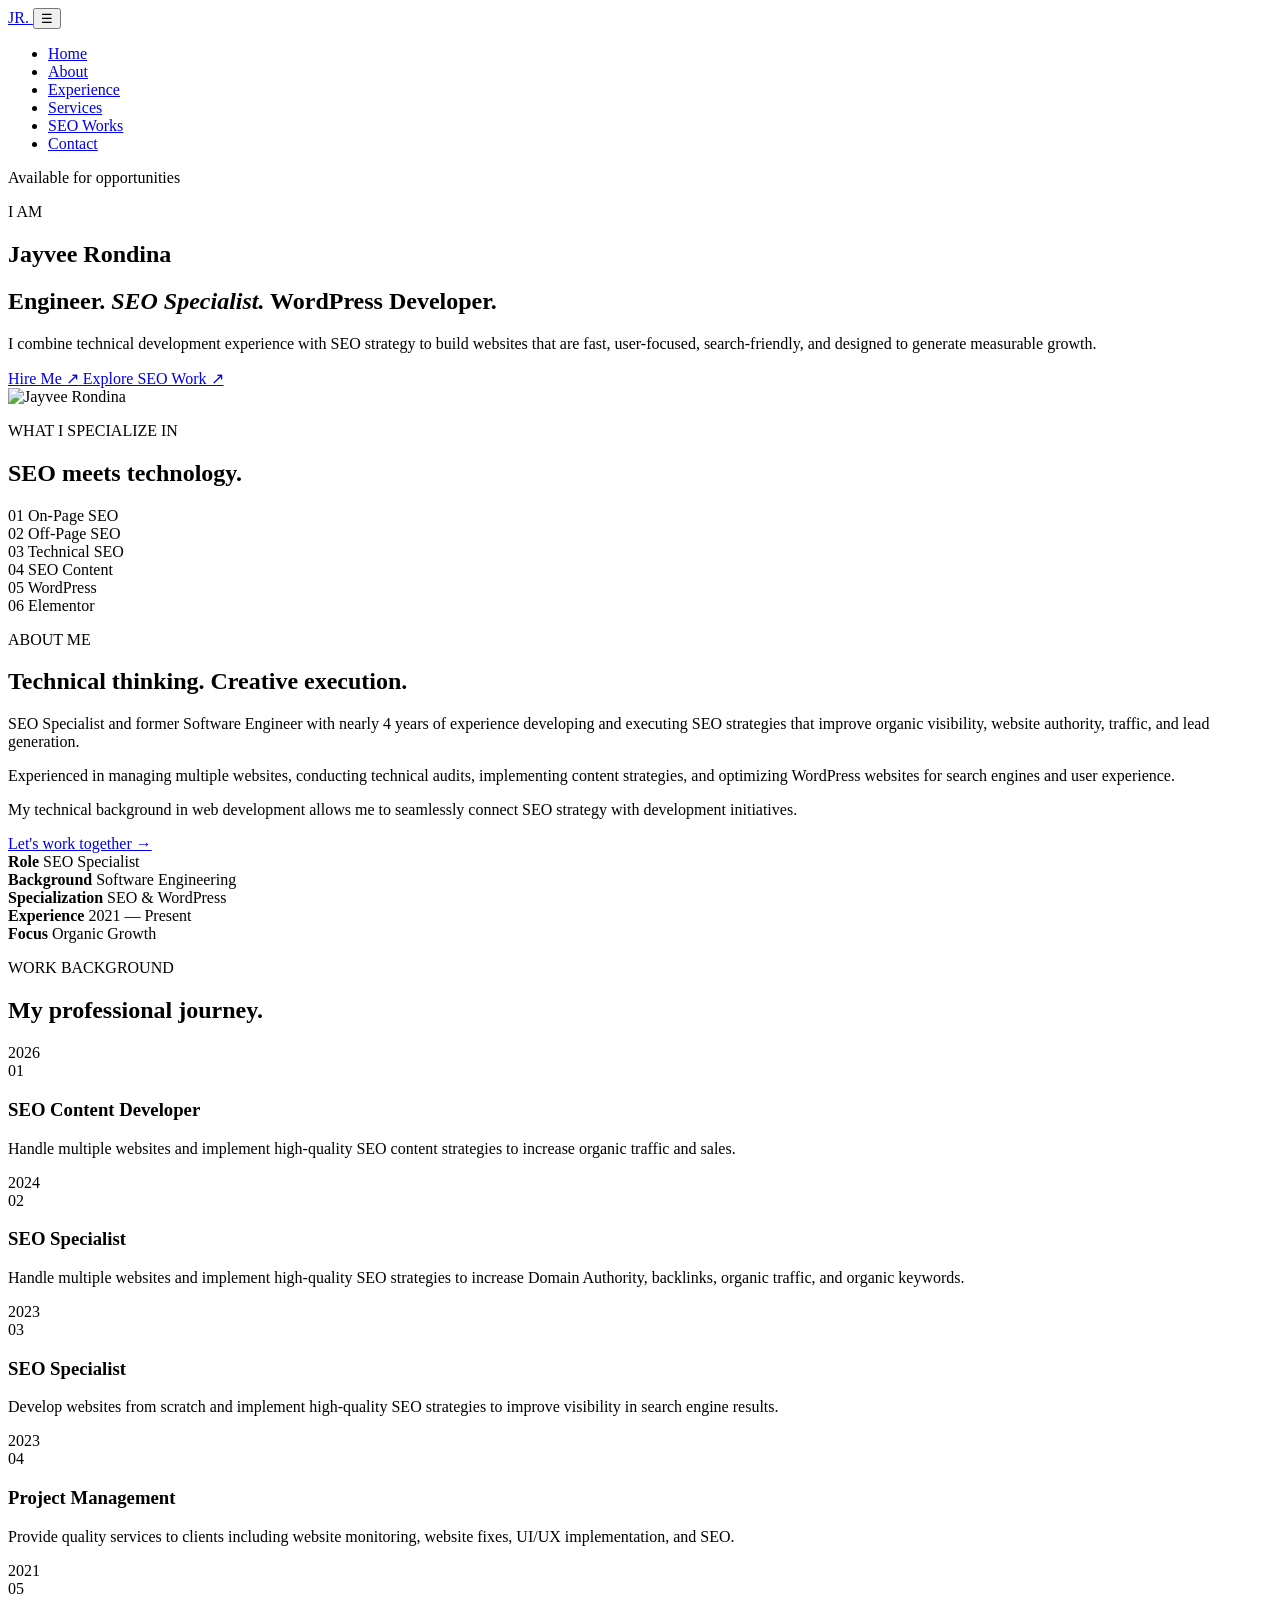
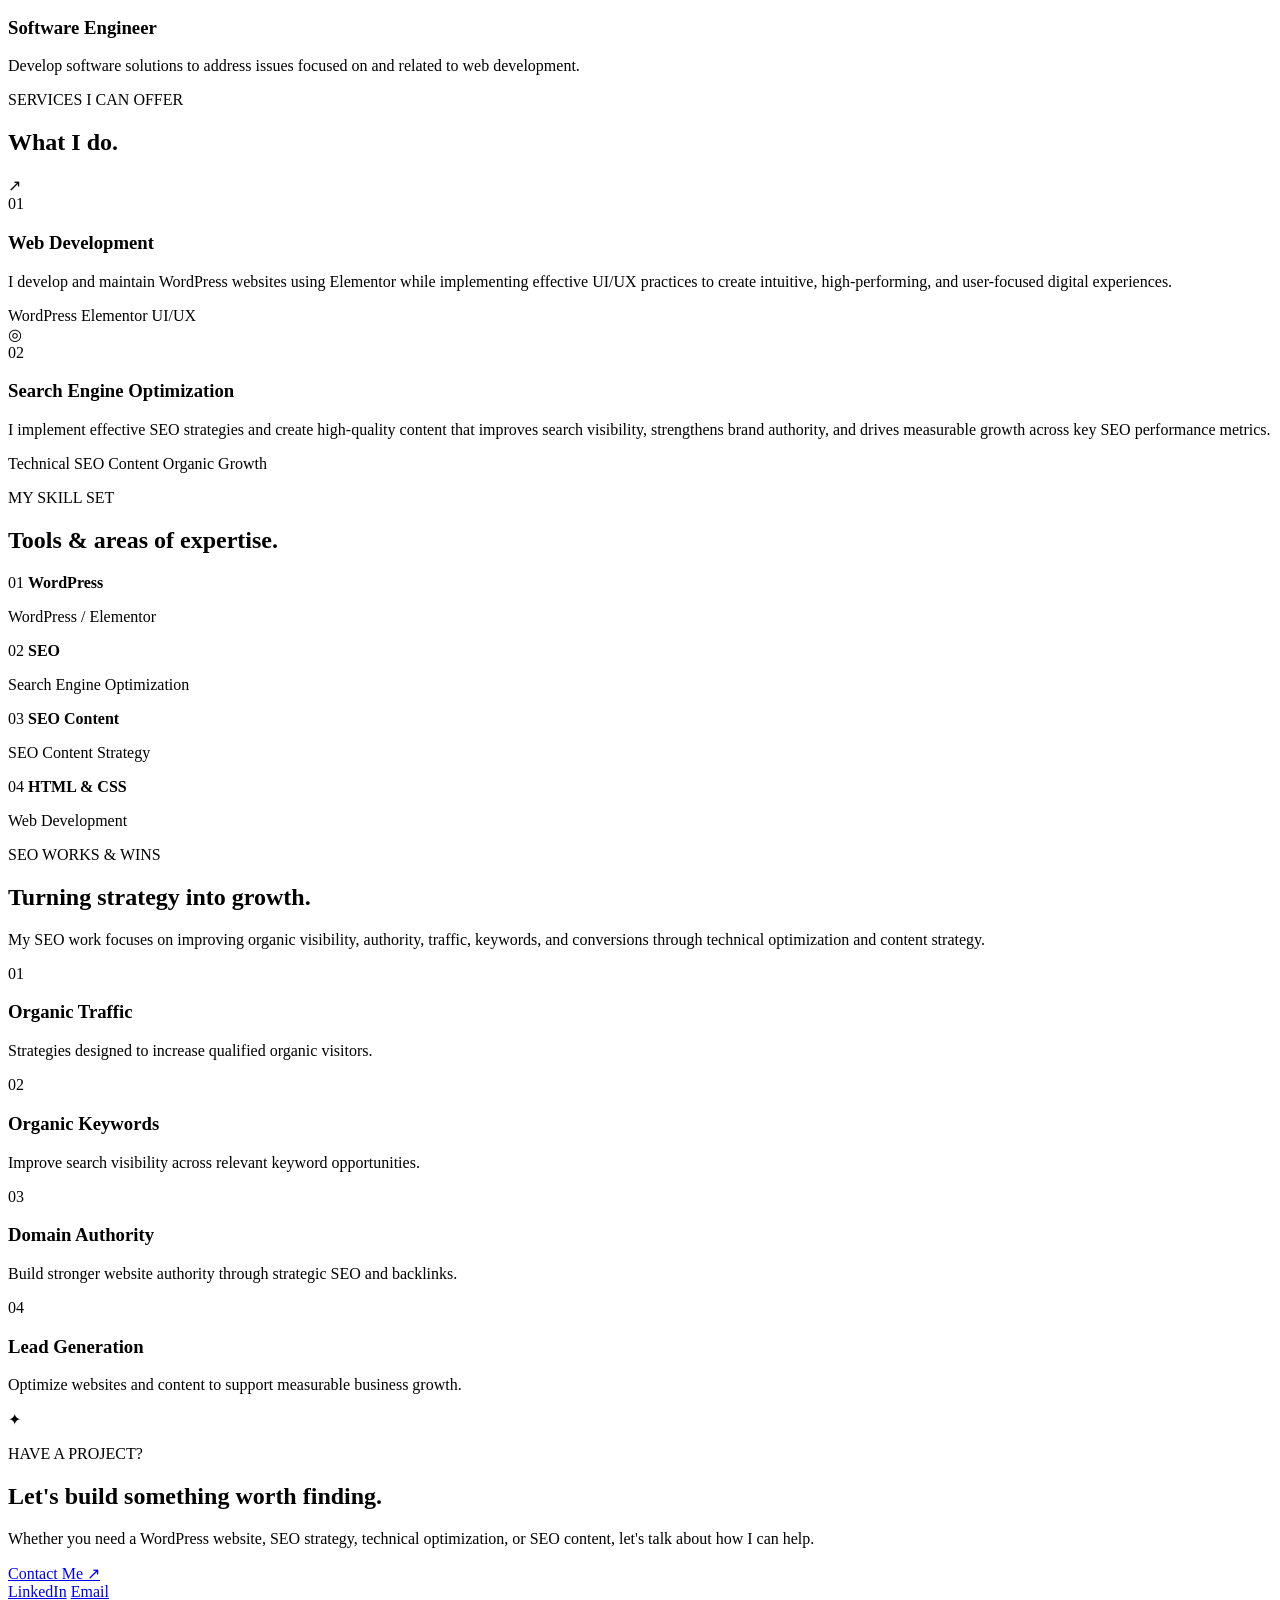
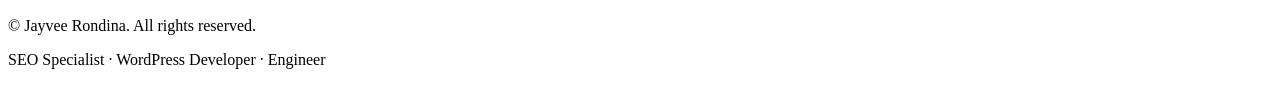
==== public/index.html @ a1ba551f "Move portfolio from WordPress to a static site Co-Authored-By: Claude Opus 5.5 <noreply@anthropic.co" ====
<!DOCTYPE html>
<html lang="en">
<head>
  <meta charset="UTF-8" />
  <meta name="viewport" content="width=device-width, initial-scale=1.0" />
  <title>Jayvee Rondina | SEO Specialist &amp; WordPress Developer</title>
  <meta name="description" content="SEO Specialist and former Software Engineer helping websites grow through technical SEO, content strategy, and WordPress development." />
  <meta property="og:type" content="website" />
  <meta property="og:title" content="Jayvee Rondina | SEO Specialist &amp; WordPress Developer" />
  <meta property="og:description" content="SEO Specialist and former Software Engineer helping websites grow through technical SEO, content strategy, and WordPress development." />
  <meta name="twitter:card" content="summary" />
  <link rel="preconnect" href="https://fonts.googleapis.com" />
  <link rel="preconnect" href="https://fonts.gstatic.com" crossorigin />
  <link rel="stylesheet" href="https://fonts.googleapis.com/css2?family=DM+Sans:wght@400;500;600;700&amp;family=Plus+Jakarta+Sans:wght@400;500;600;700;800&amp;display=swap" />
  <link rel="stylesheet" href="/style.css" />
  <link rel="stylesheet" href="/seo-style.css" />
  <script type="application/ld+json">
{
  "@context": "https://schema.org",
  "@type": "Person",
  "name": "Jayvee Rondina",
  "jobTitle": "SEO Specialist",
  "knowsAbout": [
    "Search Engine Optimization",
    "WordPress",
    "Elementor",
    "SEO Content",
    "Web Development"
  ]
}
  </script>
</head>
<body>
  <!-- NAVIGATION -->
  <header class="header">
    <nav class="navbar container">
      <a href="/" class="logo">
        JR<span>.</span>
      </a>

      <button class="menu-toggle" id="menuToggle" aria-label="Open navigation">
        ☰
      </button>

      <ul class="nav-links" id="navLinks">
        <li><a href="/">Home</a></li>
        <li><a href="/#about">About</a></li>
        <li><a href="/#experience">Experience</a></li>
        <li><a href="/#services">Services</a></li>
        <li><a href="/seo-works-and-wins/">SEO Works</a></li>
        <li><a href="/#contact">Contact</a></li>
      </ul>
    </nav>
  </header>

<main>
    <!-- HERO -->
    <section class="hero" id="home">
      <div class="blob blob-one"></div>
      <div class="blob blob-two"></div>

      <div class="container hero-content">
        <div class="hero-text">
          <div class="availability">
            <span></span>
            Available for opportunities
          </div>

          <p class="eyebrow">I AM</p>

          <h1>
            Jayvee
            <span>Rondina</span>
          </h1>

          <h2>
            Engineer.
            <em>SEO Specialist.</em>
            WordPress Developer.
          </h2>

          <p class="hero-description">
            I combine technical development experience with SEO
            strategy to build websites that are fast, user-focused,
            search-friendly, and designed to generate measurable growth.
          </p>

          <div class="hero-buttons">
            <a href="#contact" class="btn btn-primary">
              Hire Me
              <span>↗</span>
            </a>
            <a href="/seo-works-and-wins/" class="seo-work-btn">
                Explore SEO Work ↗
            </a>
          </div>
        </div>

        <div class="hero-card">
          <div class="profile-placeholder">
            <img
              src="/assets/1000026392-1024x1024.webp" width="1024" height="1024"
              alt="Jayvee Rondina"
              class="profile-photo"
            />
          </div>
        </div>
      </div>
    </section>

    <!-- EXPERTISE -->
    <section class="expertise-section">
      <div class="container">
        <div class="section-heading center">
          <p class="eyebrow">WHAT I SPECIALIZE IN</p>
          <h2>
            SEO meets
            <span>technology.</span>
          </h2>
        </div>

        <div class="expertise-pills">
          <div class="expertise-pill"><span>01</span> On-Page SEO</div>
          <div class="expertise-pill"><span>02</span> Off-Page SEO</div>
          <div class="expertise-pill"><span>03</span> Technical SEO</div>
          <div class="expertise-pill"><span>04</span> SEO Content</div>
          <div class="expertise-pill"><span>05</span> WordPress</div>
          <div class="expertise-pill"><span>06</span> Elementor</div>
        </div>
      </div>
    </section>

    <!-- ABOUT -->
    <section class="section" id="about">
      <div class="container">
        <div class="section-heading">
          <p class="eyebrow">ABOUT ME</p>
          <h2>
            Technical thinking.
            <span>Creative execution.</span>
          </h2>
        </div>

        <div class="about-grid">
          <div class="about-copy">
            <p class="large-text">
              SEO Specialist and former Software Engineer with nearly
              4 years of experience developing and executing SEO
              strategies that improve organic visibility, website
              authority, traffic, and lead generation.
            </p>
            <p>
              Experienced in managing multiple websites, conducting
              technical audits, implementing content strategies,
              and optimizing WordPress websites for search engines
              and user experience.
            </p>
            <p>
              My technical background in web development allows me
              to seamlessly connect SEO strategy with development
              initiatives.
            </p>
            <a href="#contact" class="text-link">
              Let's work together →
            </a>
          </div>

          <div class="about-details">
            <div><strong>Role</strong> <span>SEO Specialist</span></div>
            <div><strong>Background</strong> <span>Software Engineering</span></div>
            <div><strong>Specialization</strong> <span>SEO &amp; WordPress</span></div>
            <div><strong>Experience</strong> <span>2021 — Present</span></div>
            <div><strong>Focus</strong> <span>Organic Growth</span></div>
          </div>
        </div>
      </div>
    </section>

    <!-- EXPERIENCE -->
    <section class="experience-section" id="experience">
      <div class="container">
        <div class="section-heading">
          <p class="eyebrow">WORK BACKGROUND</p>
          <h2>
            My professional
            <span>journey.</span>
          </h2>
        </div>

        <div class="timeline">
          <div class="timeline-item">
            <div class="timeline-year">2026</div>
            <div class="timeline-card">
              <span class="timeline-number">01</span>
              <h3>SEO Content Developer</h3>
              <p>Handle multiple websites and implement high-quality SEO content strategies to increase organic traffic and sales.</p>
            </div>
          </div>

          <div class="timeline-item">
            <div class="timeline-year">2024</div>
            <div class="timeline-card">
              <span class="timeline-number">02</span>
              <h3>SEO Specialist</h3>
              <p>Handle multiple websites and implement high-quality SEO strategies to increase Domain Authority, backlinks, organic traffic, and organic keywords.</p>
            </div>
          </div>

          <div class="timeline-item">
            <div class="timeline-year">2023</div>
            <div class="timeline-card">
              <span class="timeline-number">03</span>
              <h3>SEO Specialist</h3>
              <p>Develop websites from scratch and implement high-quality SEO strategies to improve visibility in search engine results.</p>
            </div>
          </div>

          <div class="timeline-item">
            <div class="timeline-year">2023</div>
            <div class="timeline-card">
              <span class="timeline-number">04</span>
              <h3>Project Management</h3>
              <p>Provide quality services to clients including website monitoring, website fixes, UI/UX implementation, and SEO.</p>
            </div>
          </div>

          <div class="timeline-item">
            <div class="timeline-year">2021</div>
            <div class="timeline-card">
              <span class="timeline-number">05</span>
              <h3>Software Engineer</h3>
              <p>Develop software solutions to address issues focused on and related to web development.</p>
            </div>
          </div>
        </div>
      </div>
    </section>

    <!-- SERVICES -->
    <section class="section services-section" id="services">
      <div class="container">
        <div class="section-heading center">
          <p class="eyebrow">SERVICES I CAN OFFER</p>
          <h2>
            What I
            <span>do.</span>
          </h2>
        </div>

        <div class="services-grid">
          <article class="service-card">
            <div class="service-icon">↗</div>
            <span class="service-number">01</span>
            <h3>Web Development</h3>
            <p>I develop and maintain WordPress websites using Elementor while implementing effective UI/UX practices to create intuitive, high-performing, and user-focused digital experiences.</p>
            <div class="service-tags">
              <span>WordPress</span>
              <span>Elementor</span>
              <span>UI/UX</span>
            </div>
          </article>

          <article class="service-card service-purple">
            <div class="service-icon">◎</div>
            <span class="service-number">02</span>
            <h3>Search Engine Optimization</h3>
            <p>I implement effective SEO strategies and create high-quality content that improves search visibility, strengthens brand authority, and drives measurable growth across key SEO performance metrics.</p>
            <div class="service-tags">
              <span>Technical SEO</span>
              <span>Content</span>
              <span>Organic Growth</span>
            </div>
          </article>
        </div>
      </div>
    </section>

    <!-- SKILLS -->
    <section class="skills-section">
      <div class="container">
        <div class="section-heading">
          <p class="eyebrow">MY SKILL SET</p>
          <h2>
            Tools &amp; areas of
            <span>expertise.</span>
          </h2>
        </div>

        <div class="skills-grid">
          <div class="skill-card">
            <div class="skill-top"><span>01</span> <strong>WordPress</strong></div>
            <div class="skill-bar"><span style="width: 92%"></span></div>
            <p>WordPress / Elementor</p>
          </div>
          <div class="skill-card">
            <div class="skill-top"><span>02</span> <strong>SEO</strong></div>
            <div class="skill-bar"><span style="width: 95%"></span></div>
            <p>Search Engine Optimization</p>
          </div>
          <div class="skill-card">
            <div class="skill-top"><span>03</span> <strong>SEO Content</strong></div>
            <div class="skill-bar"><span style="width: 90%"></span></div>
            <p>SEO Content Strategy</p>
          </div>
          <div class="skill-card">
            <div class="skill-top"><span>04</span> <strong>HTML &amp; CSS</strong></div>
            <div class="skill-bar"><span style="width: 88%"></span></div>
            <p>Web Development</p>
          </div>
        </div>
      </div>
    </section>

    <!-- WORK / RESULTS -->
    <section class="section work-section" id="work">
      <div class="container">
        <div class="section-heading">
          <p class="eyebrow">SEO WORKS &amp; WINS</p>
          <h2>
            Turning strategy into
            <span>growth.</span>
          </h2>
          <p>My SEO work focuses on improving organic visibility, authority, traffic, keywords, and conversions through technical optimization and content strategy.</p>
        </div>

        <div class="results-grid">
          <div class="result-card">
            <span>01</span>
            <h3>Organic Traffic</h3>
            <p>Strategies designed to increase qualified organic visitors.</p>
          </div>
          <div class="result-card">
            <span>02</span>
            <h3>Organic Keywords</h3>
            <p>Improve search visibility across relevant keyword opportunities.</p>
          </div>
          <div class="result-card">
            <span>03</span>
            <h3>Domain Authority</h3>
            <p>Build stronger website authority through strategic SEO and backlinks.</p>
          </div>
          <div class="result-card">
            <span>04</span>
            <h3>Lead Generation</h3>
            <p>Optimize websites and content to support measurable business growth.</p>
          </div>
        </div>
      </div>
    </section>

    <!-- CONTACT -->
    <section class="contact-section" id="contact">
      <div class="container contact-content">
        <div class="contact-decoration">✦</div>
        <p class="eyebrow">HAVE A PROJECT?</p>
        <h2>
          Let's build something
          <span>worth finding.</span>
        </h2>
        <p>Whether you need a WordPress website, SEO strategy, technical optimization, or SEO content, let's talk about how I can help.</p>

        <div class="contact-buttons">
          <a href="mailto:jrondina1109@gmail.com" class="btn btn-primary">Contact Me ↗</a>
        </div>

        <div class="social-links">
          <a href="https://www.linkedin.com/in/jayvee-rondina-7b73b1191/" target="_blank" rel="noopener noreferrer">LinkedIn</a>
          <a href="mailto:jrondina1109@gmail.com">Email</a>
        </div>
      </div>
    </section>
  </main>

  <!-- FOOTER -->
  <footer class="footer">
    <div class="container">
      <p>
        © <span id="year"></span>
        Jayvee Rondina.
        All rights reserved.
      </p>
      <p>
        SEO Specialist · WordPress Developer · Engineer
      </p>
    </div>
  </footer>

  <script src="/script.js"></script>
</body>
</html>
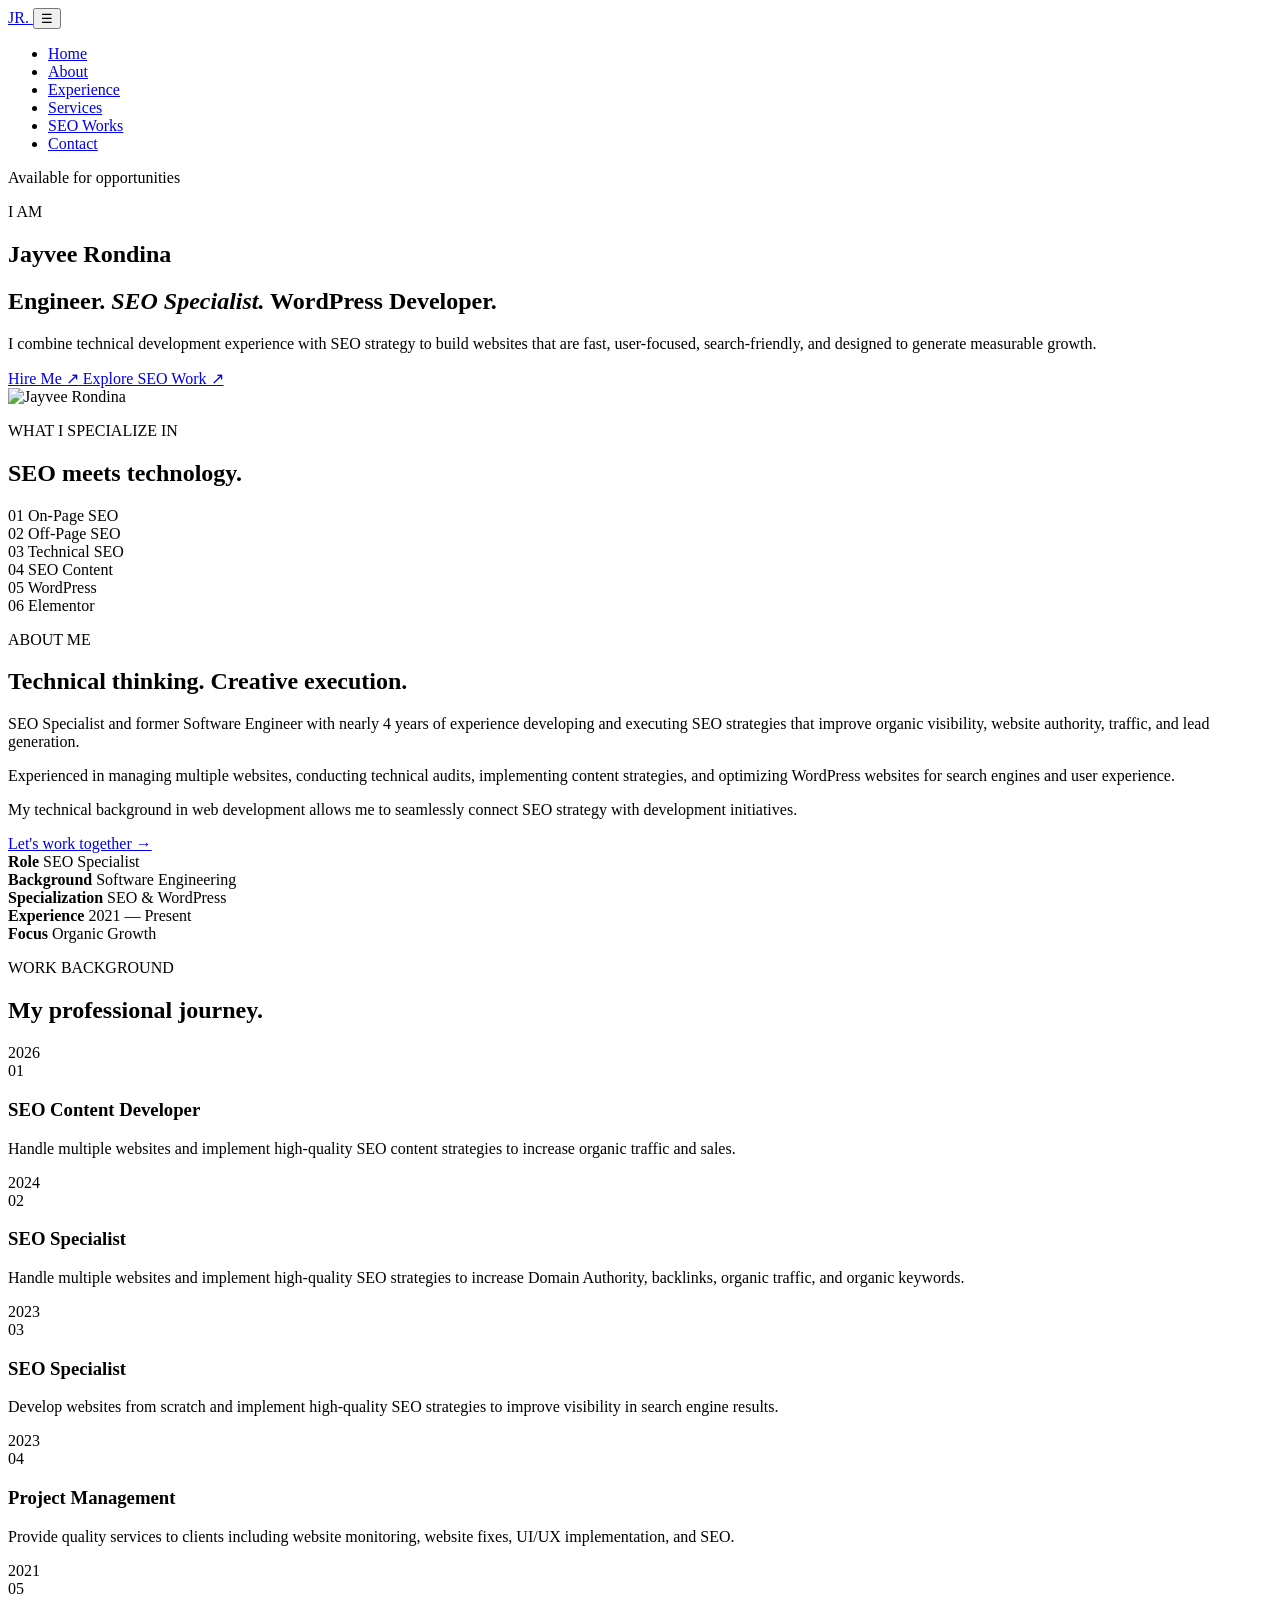
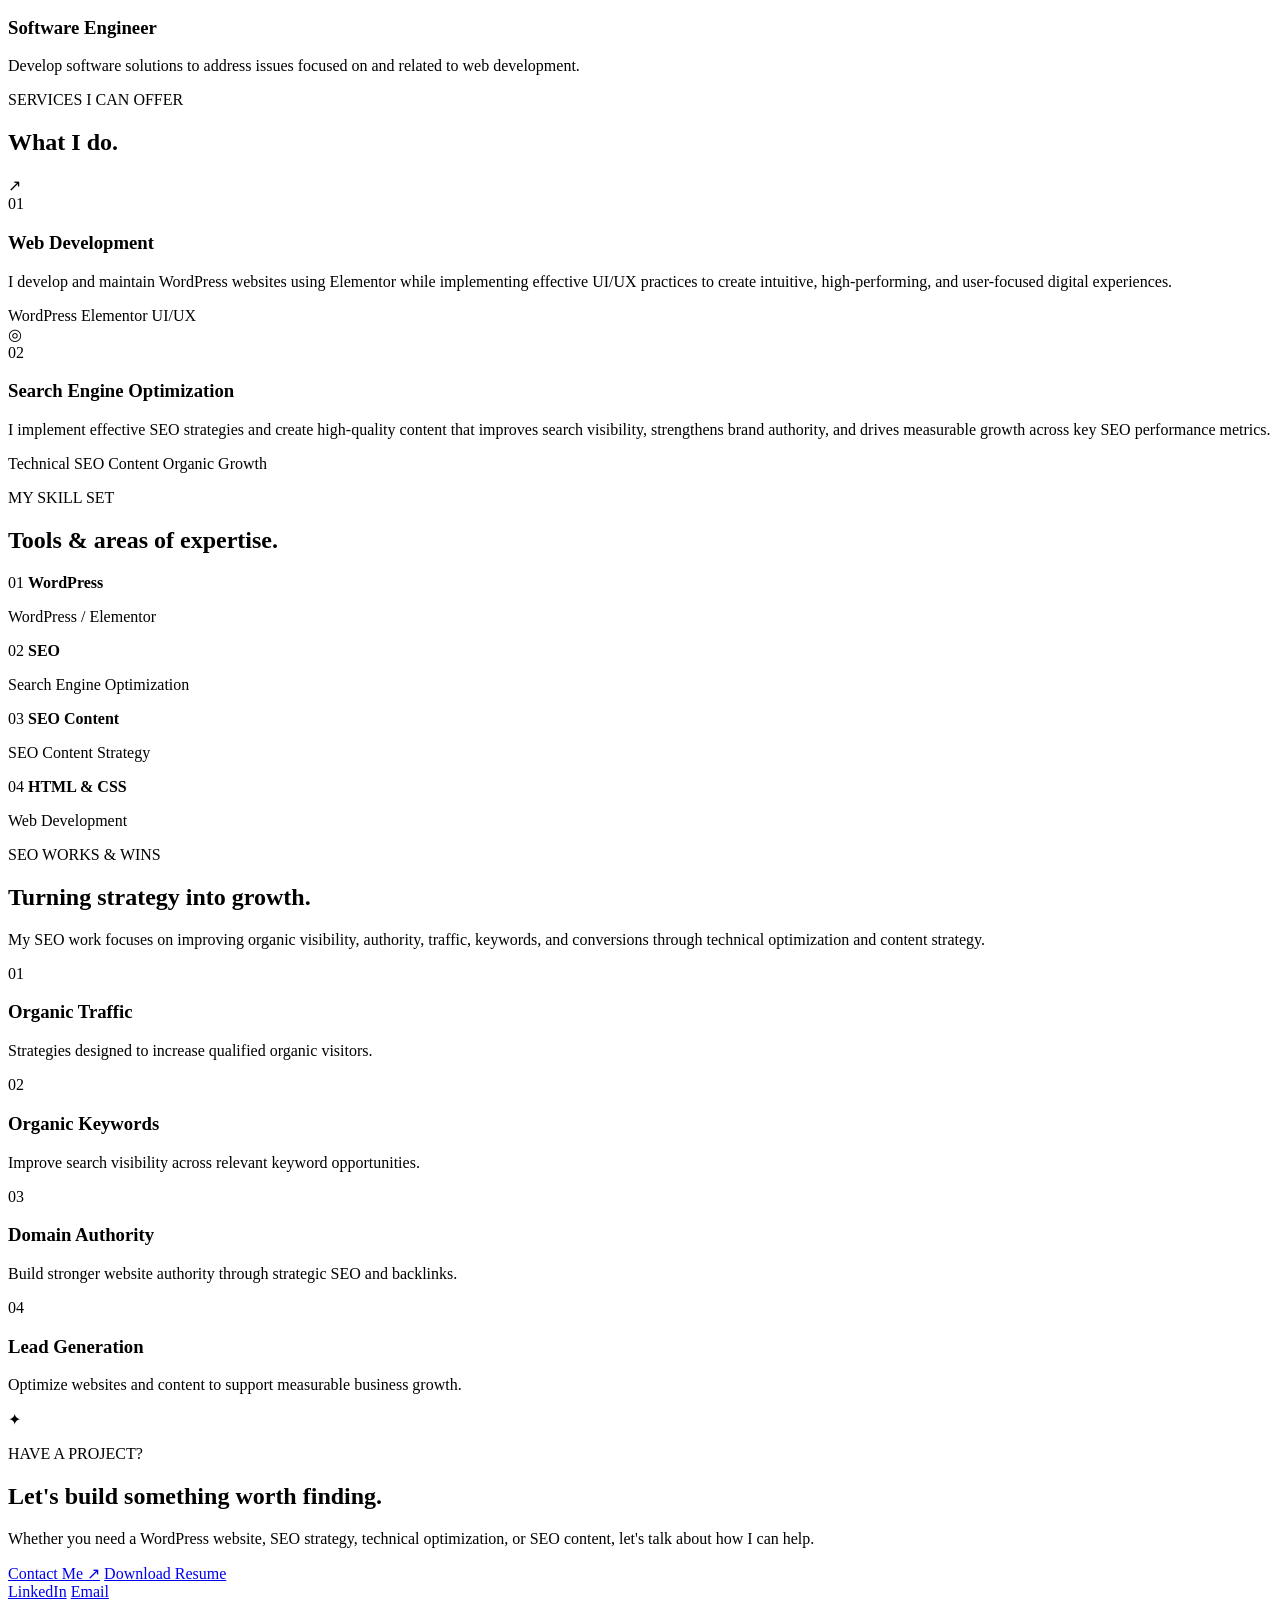
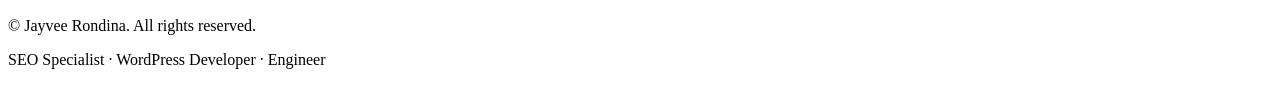
==== commit 0f93923a: "Add public resume and download button Co-Authored-By: Claude Opus 5.5 <noreply@anthropic.com>" ====
--- a/public/index.html
+++ b/public/index.html
@@ -361,6 +361,7 @@
 
         <div class="contact-buttons">
           <a href="mailto:jrondina1109@gmail.com" class="btn btn-primary">Contact Me ↗</a>
+          <a href="/assets/Jayvee_Rondina_Resume.pdf" class="btn btn-light" download>Download Resume</a>
         </div>
 
         <div class="social-links">
